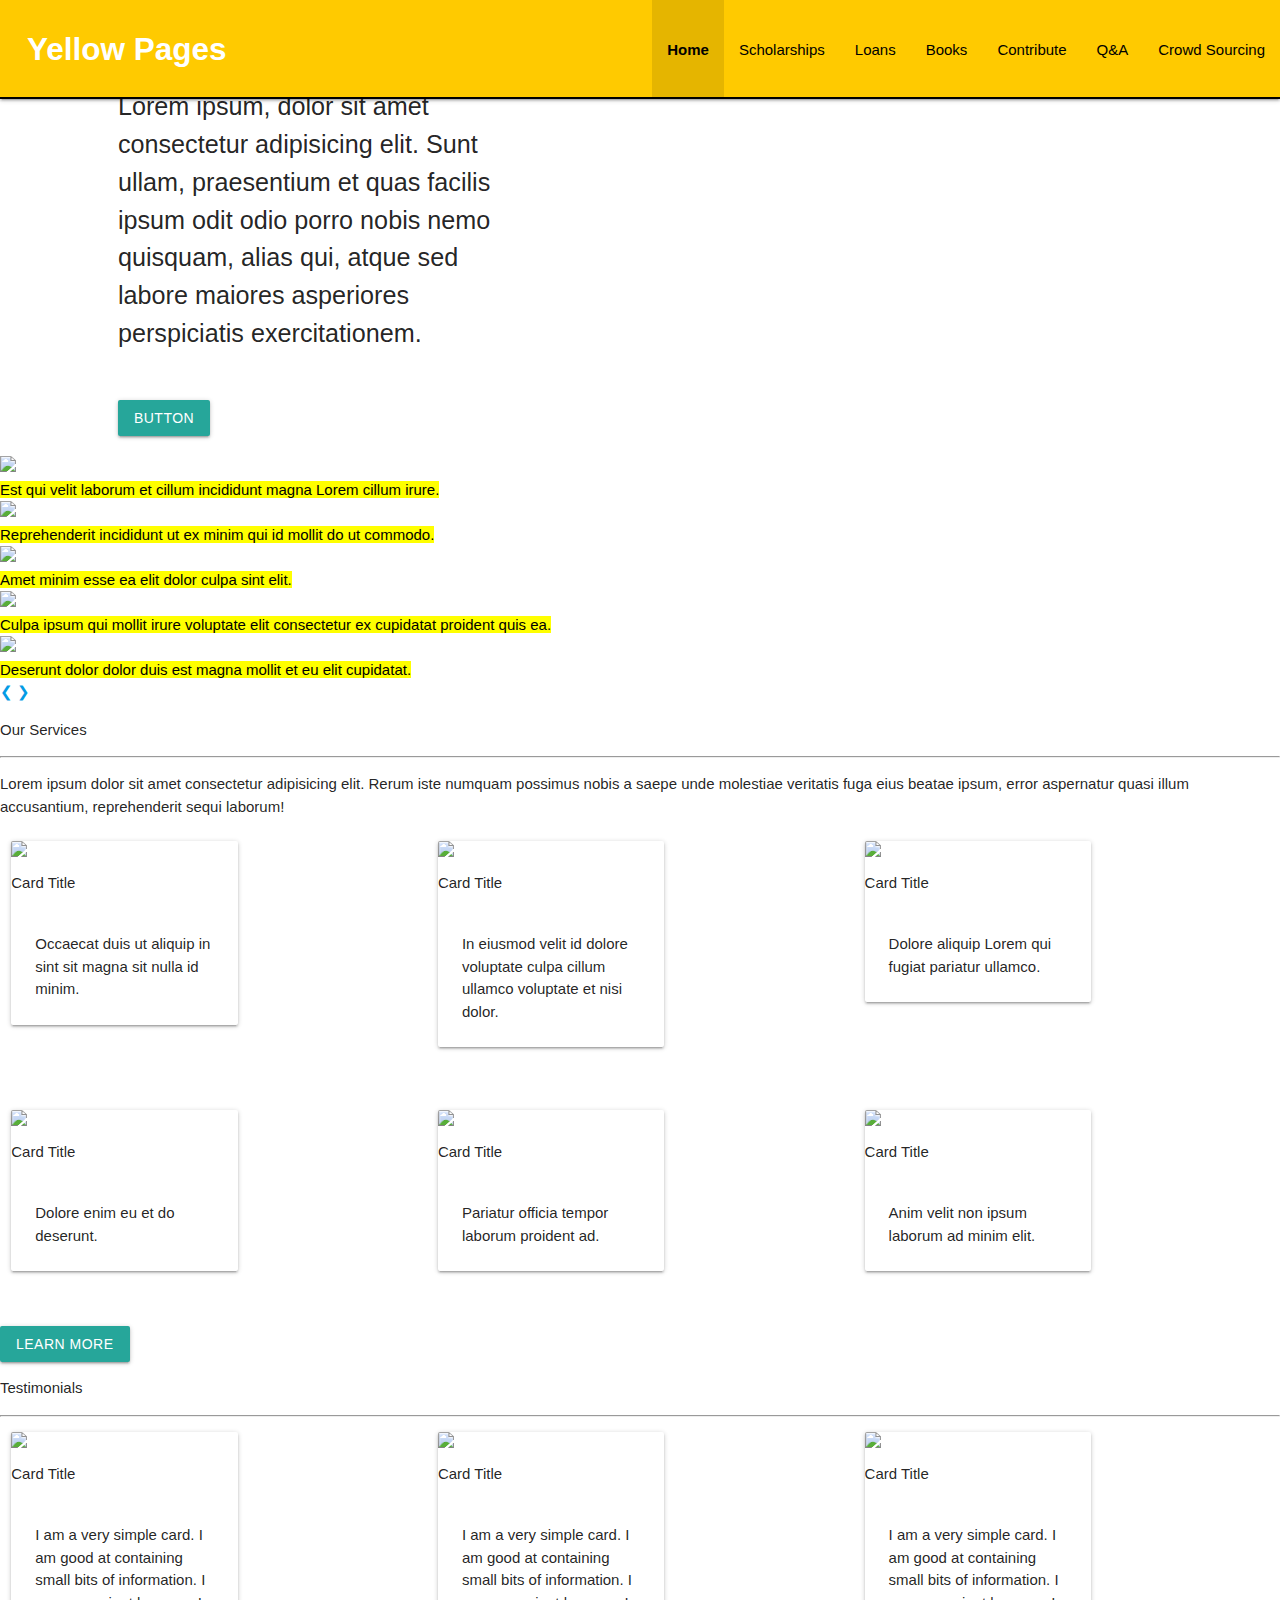
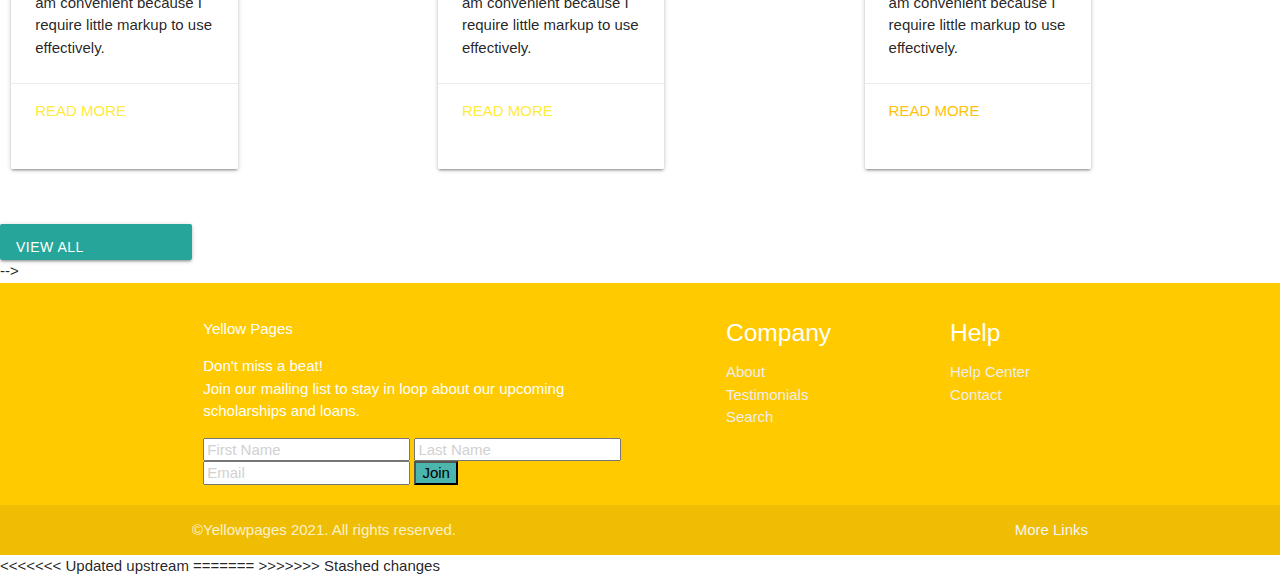
==== index.html @ 3e91dceb "add: crowd sourcing page" ====
<!DOCTYPE html>
<html lang="en">

<head>
    <meta charset="UTF-8">
    <meta http-equiv="X-UA-Compatible" content="IE=edge">
    <meta name="viewport" content="width=device-width, initial-scale=1.0">
    <!-- Compiled and minified CSS -->
    <link rel="stylesheet" href="https://cdnjs.cloudflare.com/ajax/libs/materialize/1.0.0/css/materialize.min.css">
    <!--Import Google Icon Font-->
    <link href="https://fonts.googleapis.com/icon?family=Material+Icons" rel="stylesheet">
    <!--Import materialize.css-->
    <link type="text/css" rel="stylesheet" href="css/materialize.min.css" media="screen,projection" />

    <link href="CSS/index.css" rel="stylesheet">
    <link href="CSS/navbar.css" rel="stylesheet">
    <link href="CSS/slideshow.css" rel="stylesheet">
    <link href="css/footer.css" rel="stylesheet">
    <title>Yellow Pages</title>
</head>

<body>
    <div class="navbar-container">
        <nav>
            <div class="nav-wrapper">
                <a href="#" class="brand-logo">
                    Yellow Pages
                </a>
                <a href="#" data-target="mobile-demo" class="sidenav-trigger"><i class="material-icons">menu</i></a>
                <ul id="nav-mobile" class="right hide-on-med-and-down menu-list">
                    <li class="active"><a href="index.html">Home</a></li>
                    <li><a href="Scholarships.html">Scholarships</a></li>
                    <li><a href="loans.html">Loans</a></li>
                    <li><a href="#">Books</a></li>
                    <li><a href="crowdsourcing.html">Contribute</a></li>
                    <li><a href="faq.html">Q&A</a></li>
                    <li><a href="crowdsourcing.html">Crowd Sourcing</a></li>
                </ul>
            </div>
        </nav>

        <ul class="sidenav" id="mobile-demo">
            <li class="sidenav-option" style="display: none;"><a href="index.html">Home</a></li>
            <li class="active sidenav-option"><a href="index.html">Home</a></li>
            <li class="sidenav-option"><a href="Scholarships.html">Scholarships</a></li>
            <li class="sidenav-option"><a href="loans.html">Loans</a></li>
            <li class="sidenav-option"><a href="#">Books</a></li>
            <li class="sidenav-option"><a href="crowdsourcing.html">Contribute</a></li>
            <li class="sidenav-option"><a href="faq.html">Q&A</a></li>
            <li><a href="crowdsourcing.html">Crowd Sourcing</a></li>
        </ul>
    </div>

    <div class="row intro-container">
        <div class="col l4 m6 s12 offset-l1 intro-text ">
            <p class="flow-text intro-head">Lorem, ipsum dolor sit amet</p>
            <p class="flow-text intro-para">Lorem ipsum, dolor sit amet consectetur adipisicing elit. Sunt ullam,
                praesentium et quas facilis ipsum odit odio porro nobis nemo quisquam, alias qui, atque sed labore
                maiores asperiores perspiciatis exercitationem.</p>
            <br>
            <a class="waves-effect waves-light btn intro-btn"><span>button</span></a>
        </div>
        <div class="col l6 m6 s12 offset-l1 intro-img">
            <img src="images/Screenshot__1_-removebg-preview.png" alt="placeholder">
        </div>
    </div>

    <div class="intro">
        <div class="slideshow-container">

            <div class="mySlides fade">
                <a href="#"><img src="Images/travel1.jpg" style="width:100%"></a>
                <div class="text1"><mark>Est qui velit laborum et cillum incididunt magna Lorem cillum irure.</mark>
                </div>
            </div>

            <div class="mySlides fade">
                <img src="Images/travel2.jpg" style="width:100%">
                <div class="text2"><mark>Reprehenderit incididunt ut ex minim qui id mollit do ut commodo.</mark></div>
            </div>

            <div class="mySlides fade">
                <img src="Images/travel3.jpg" style="width:100%">
                <div class="text3"><mark>Amet minim esse ea elit dolor culpa sint elit.</mark></div>
            </div>

            <div class="mySlides fade">
                <img src="Images/travel4.jpg" style="width:100%">
                <div class="text4"><mark>Culpa ipsum qui mollit irure voluptate elit consectetur ex cupidatat proident
                        quis ea.</mark></div>
            </div>

            <div class="mySlides fade">
                <img src="Images/travel5.jpg" style="width:100%">
                <div class="text5"><mark>Deserunt dolor dolor duis est magna mollit et eu elit cupidatat.</mark></div>
            </div>

            <a class="prev" onclick="plusSlides(-1)">&#10094;</a>
            <a class="next" onclick="plusSlides(1)">&#10095;</a>

        </div>


        <div style="text-align:center">
            <span class="dot" onclick="currentSlide(1)"></span>
            <span class="dot" onclick="currentSlide(2)"></span>
            <span class="dot" onclick="currentSlide(3)"></span>
            <span class="dot" onclick="currentSlide(4)"></span>
            <span class="dot" onclick="currentSlide(5)"></span>
        </div>
    </div>
    <div class="ourservices">
        <div class="section-container">
            <p class="section-head">Our Services</p>
            <hr>
            <p class="service-text">
                Lorem ipsum dolor sit amet consectetur adipisicing elit. Rerum iste numquam possimus nobis a saepe unde
                molestiae veritatis fuga eius beatae ipsum, error aspernatur quasi illum accusantium, reprehenderit
                sequi laborum!
            </p>
        </div>


        <div class="row card-container">

            <div class="col s4">
                <!-- Promo Content 1 goes here -->
                <div class="row">
                    <div class="col s12 m7">
                        <div class="card service-card">
                            <div class="card-image">
                                <img src="images/service1.png">
                            </div>
                            <p class="card-head">Card Title</p>
                            <div class="card-content service-card-content">
                                <p>Occaecat duis ut aliquip in sint sit magna sit nulla id minim.</p>
                            </div>
                        </div>
                    </div>
                </div>
            </div>
            <div class="col s4">
                <!-- Promo Content 2 goes here -->
                <div class="row">
                    <div class="col s12 m7">
                        <div class="card service-card">
                            <div class="card-image">
                                <img src="images/service2.png">
                            </div>
                            <p class="card-head">Card Title</p>
                            <div class="card-content service-card-content">
                                <p>In eiusmod velit id dolore voluptate culpa cillum ullamco voluptate et nisi dolor.
                                </p>
                            </div>
                        </div>
                    </div>
                </div>
            </div>
            <div class="col s4">
                <!-- Promo Content 3 goes here -->
                <div class="row">
                    <div class="col s12 m7">
                        <div class="card service-card">
                            <div class="card-image">
                                <img src="images/service3.png">
                            </div>
                            <p class="card-head">Card Title</p>
                            <div class="card-content service-card-content">
                                <p>Dolore aliquip Lorem qui fugiat pariatur ullamco.</p>
                            </div>
                        </div>
                    </div>
                </div>
            </div>

        </div>
        <div class="row card-container">

            <div class="col s4">
                <!-- Promo Content 1 goes here -->
                <div class="row">
                    <div class="col s12 m7">
                        <div class="card service-card">
                            <div class="card-image">
                                <img src="images/service4.png">
                            </div>
                            <p class="card-head">Card Title</p>
                            <div class="card-content service-card-content">
                                <p>Dolore enim eu et do deserunt.</p>
                            </div>
                        </div>
                    </div>
                </div>
            </div>
            <div class="col s4">
                <!-- Promo Content 2 goes here -->
                <div class="row">
                    <div class="col s12 m7">
                        <div class="card service-card">
                            <div class="card-image">
                                <img src="images/service5.png">
                            </div>
                            <p class="card-head">Card Title</p>
                            <div class="card-content service-card-content">
                                <p>Pariatur officia tempor laborum proident ad.</p>
                            </div>
                        </div>
                    </div>
                </div>
            </div>
            <div class="col s4">
                <!-- Promo Content 3 goes here -->
                <div class="row">
                    <div class="col s12 m7">
                        <div class="card service-card">
                            <div class="card-image">
                                <img src="images/service6.png">
                            </div>
                            <p class="card-head">Card Title</p>
                            <div class="card-content service-card-content">
                                <p>Anim velit non ipsum laborum ad minim elit.</p>
                            </div>
                        </div>
                    </div>
                </div>
            </div>

        </div>

        <a class="waves-effect waves-light btn service-btn">Learn More</a>
    </div>

    <div class="testimonials">
        <div class="section-container">
            <p class="section-head test-head">Testimonials</p>
            <hr class="test-line">
        </div>

        <div class="row test-card-container">

            <div class="col s4">
                <div class="row">
                    <div class="col s12 m7">
                        <div class="card test-card">
                            <div class="card-image test-card-img">
                                <img src="images/person.png">
                            </div>
                            <p class="card-head">Card Title</p>
                            <div class="card-content truncate-overflow">
                                <p>I am a very simple card. I am good at containing small bits of information. I am
                                    convenient because I require little markup to use effectively.</p>
                            </div>
                            <div class="card-action">
                                <a href="#" class="yellow-text accent-3">Read More &nbsp;<i
                                        class="material-icons">east</i></a>
                            </div>
                        </div>
                    </div>
                </div>
            </div>
            <div class="col s4">
                <div class="row">
                    <div class="col s12 m7">
                        <div class="card test-card">
                            <div class="card-image test-card-img">
                                <img src="images/person.png">
                            </div>
                            <p class="card-head">Card Title</p>
                            <div class="card-content truncate-overflow">
                                <p>I am a very simple card. I am good at containing small bits of information. I am
                                    convenient because I require little markup to use effectively.</p>
                            </div>
                            <div class="card-action">
                                <a href="#" class="yellow-text accent-3">Read More &nbsp;<i
                                        class="material-icons">east</i></a>
                            </div>
                        </div>
                    </div>
                </div>
            </div>
            <div class="col s4">
                <div class="row">
                    <div class="col s12 m7">
                        <div class="card test-card">
                            <div class="card-image test-card-img">
                                <img src="images/person.png">
                            </div>
                            <p class="card-head">Card Title</p>
                            <div class="card-content truncate-overflow">
                                <p>I am a very simple card. I am good at containing small bits of information. I am
                                    convenient because I require little markup to use effectively.</p>
                            </div>
                            <div class="card-action">
                                <a href="#" class="#ffc400 amber-text accent-3">Read More &nbsp;<i
                                        class="material-icons">east</i></a>
                            </div>
                        </div>
                    </div>
                </div>
            </div>

        </div>

        <a class="waves-effect waves-light btn test-btn">View All &nbsp; <i class="material-icons">east</i></a>

    </div>-->

    <footer class="page-footer" style="background-color: #ffca00;">
        <div class="container">
            <div class="row">
                <div class="col l6 s12">
                    <p class="white-text foot-head">Yellow Pages</p>
                    <p class="foot-text">
                        <span>Don't miss a beat!</span>
                        <br> Join our mailing list to stay in loop about our upcoming scholarships and loans.
                    </p>
                    <form action="#">
                        <input type="textbox" placeholder="First Name" class="foot-form">
                        <input type="textbox" placeholder="Last Name" class="foot-form">
                        <input type="textbox" placeholder="Email" class="foot-form">
                        <input type="submit" value="Join" class="foot-form-submit teal lighten-2">
                    </form>

                </div>
                <div class="col l2 offset-l1 s6 foot-link">
                    <h5 class="white-text">Company</h5>
                    <ul>
                        <li><a class="grey-text text-lighten-3" href="#!">About</a></li>
                        <li><a class="grey-text text-lighten-3" href="#!">Testimonials</a></li>
                        <li><a class="grey-text text-lighten-3" href="#!">Search</a></li>
                    </ul>
                </div>
                <div class="col l2 offset-l1 s6 foot-link">
                    <h5 class="white-text">Help</h5>
                    <ul>
                        <li><a class="grey-text text-lighten-3" href="#!">Help Center</a></li>
                        <li><a class="grey-text text-lighten-3" href="#!">Contact</a></li>
                    </ul>
                </div>
            </div>
        </div>
        <div class="footer-copyright">
            <div class="container">
                ©Yellowpages 2021. All rights reserved.
                <a class="grey-text text-lighten-4 right" href="#!">More Links</a>
            </div>
        </div>
    </footer>

    <!-- Compiled and minified JavaScript -->
    <script src="https://cdnjs.cloudflare.com/ajax/libs/materialize/1.0.0/js/materialize.min.js"></script>
    <script src="js/navbar.js"></script>
    <script src="js/slideshow.js"></script>

</body>

<<<<<<< Updated upstream
</html>
=======
</html>
<!-- <li class="active"><a href="index.html">Home</a></li>
<li><a class="dropdown-trigger" href="#!" data-target="dropdown1">Scholarships<i
            class="material-icons right">arrow_drop_down</i></a></li>
<li><a href="#">Loans</a></li>
<li><a href="#">Books</a></li>
<li><a href="#">Guidance</a></li>
<li><a href="faq.html">Q&A</a></li> -->
>>>>>>> Stashed changes
---- CSS/navbar.css ----
.brand-logo {
    margin-left: 3vmin;
    font-weight: bold;
}

nav {
    height: 11vmin;
    line-height: 11vmin;
    width: 100%;
    position: fixed;
    top: 0;
    z-index: 100;
}

.nav-wrapper {
    background-color: #ffca00;
    border-bottom: 0.3vmin solid black;
}

.menu-list li a {
    color: rgb(0, 0, 0);
}

.active{
    font-weight: bold;
}

@media only screen and (max-width: 414px) {
    .brand-logo {
        font-size: 10vmin;
    }
}
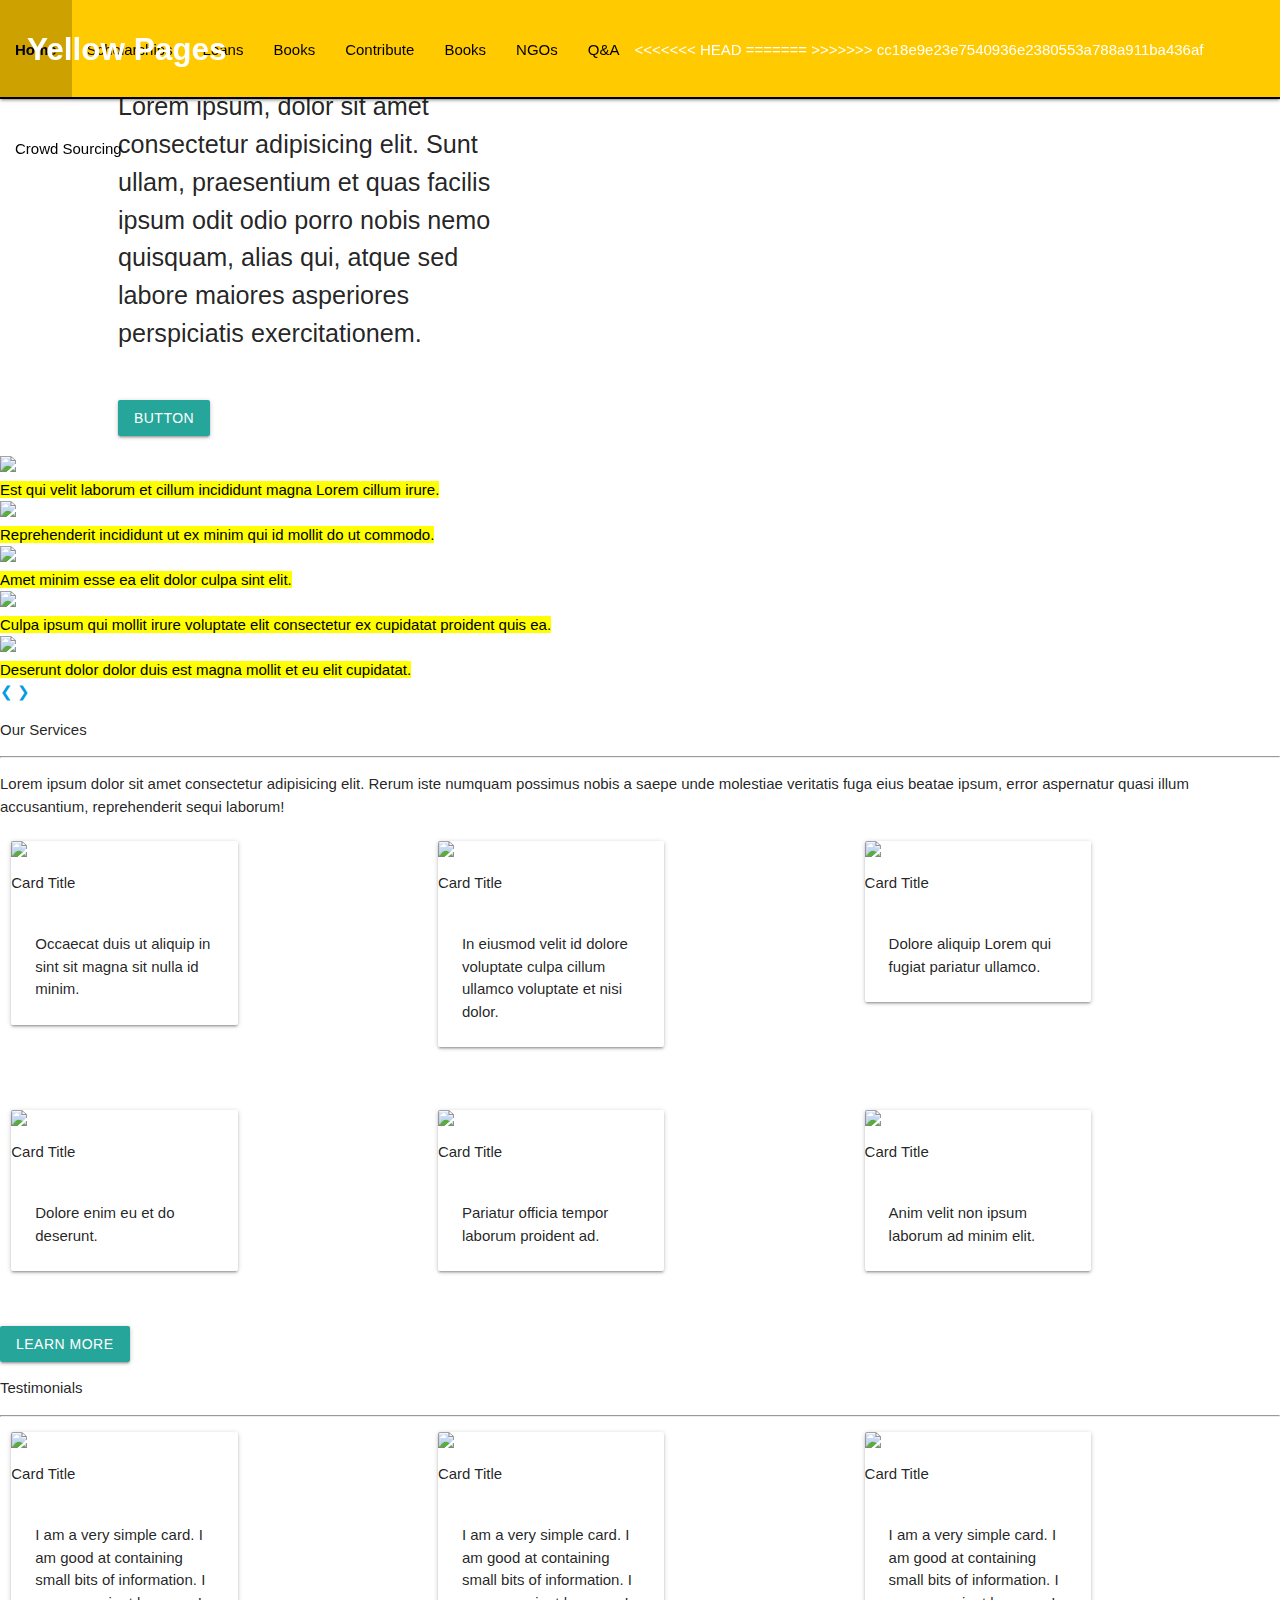
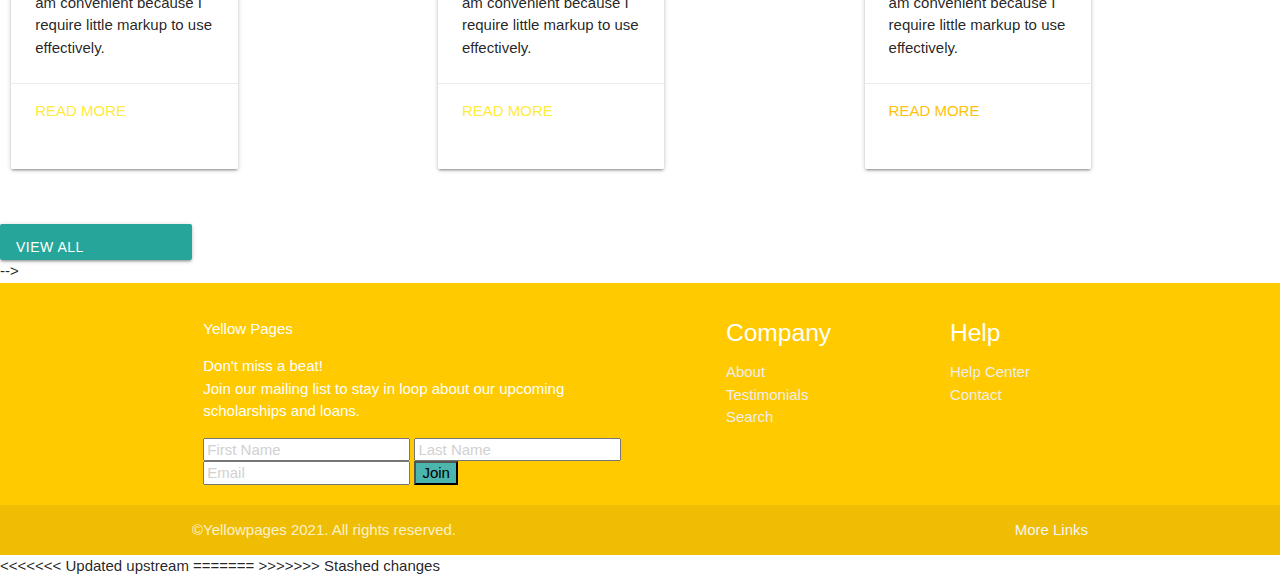
==== commit f0f5d69c: "adding ngo page" ====
--- a/index.html
+++ b/index.html
@@ -31,8 +31,13 @@
                     <li class="active"><a href="index.html">Home</a></li>
                     <li><a href="Scholarships.html">Scholarships</a></li>
                     <li><a href="loans.html">Loans</a></li>
+<<<<<<< HEAD
                     <li><a href="#">Books</a></li>
                     <li><a href="crowdsourcing.html">Contribute</a></li>
+=======
+                    <li><a href="Books.html">Books</a></li>
+                    <li><a href="NGOs.html">NGOs</a></li>
+>>>>>>> cc18e9e23e7540936e2380553a788a911ba436af
                     <li><a href="faq.html">Q&A</a></li>
                     <li><a href="crowdsourcing.html">Crowd Sourcing</a></li>
                 </ul>
@@ -44,8 +49,13 @@
             <li class="active sidenav-option"><a href="index.html">Home</a></li>
             <li class="sidenav-option"><a href="Scholarships.html">Scholarships</a></li>
             <li class="sidenav-option"><a href="loans.html">Loans</a></li>
+<<<<<<< HEAD
             <li class="sidenav-option"><a href="#">Books</a></li>
             <li class="sidenav-option"><a href="crowdsourcing.html">Contribute</a></li>
+=======
+            <li class="sidenav-option"><a href="Books.html">Books</a></li>
+            <li class="sidenav-option"><a href="NGOs.html">NGOs</a></li>
+>>>>>>> cc18e9e23e7540936e2380553a788a911ba436af
             <li class="sidenav-option"><a href="faq.html">Q&A</a></li>
             <li><a href="crowdsourcing.html">Crowd Sourcing</a></li>
         </ul>
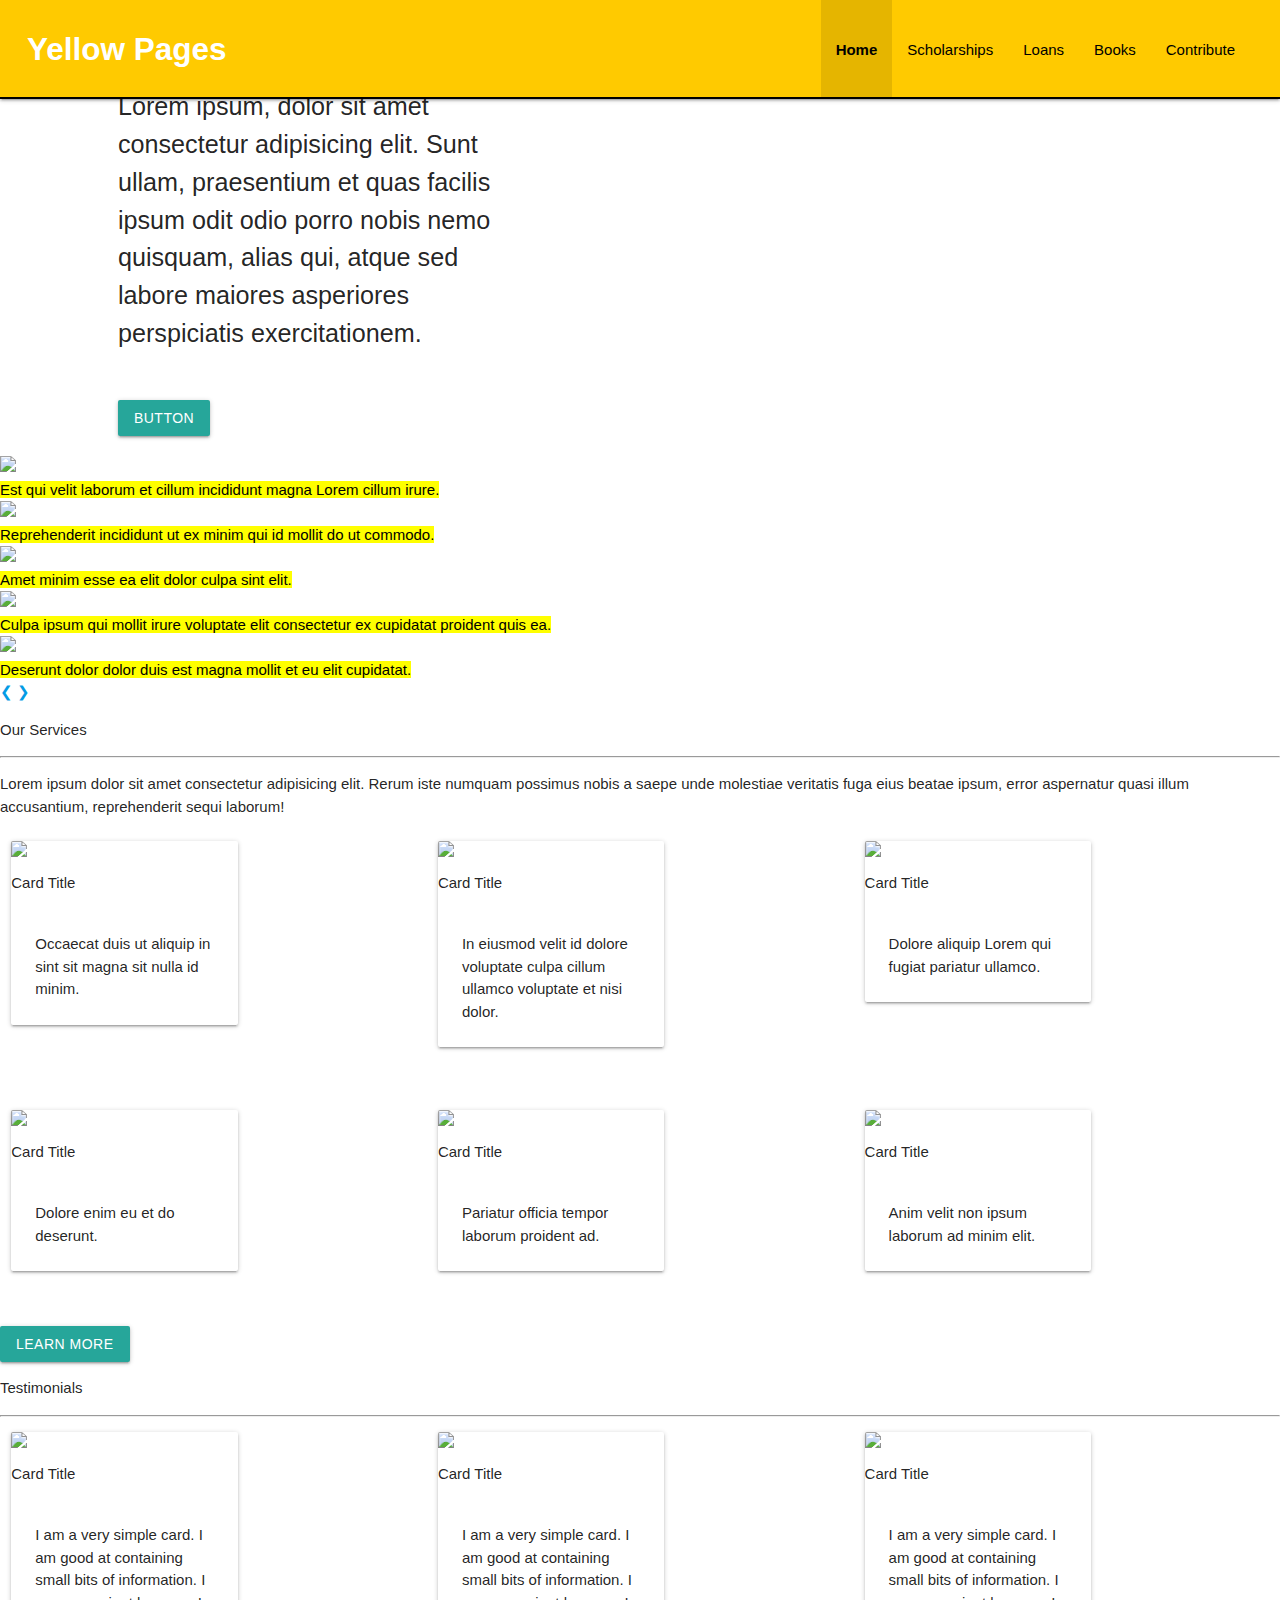
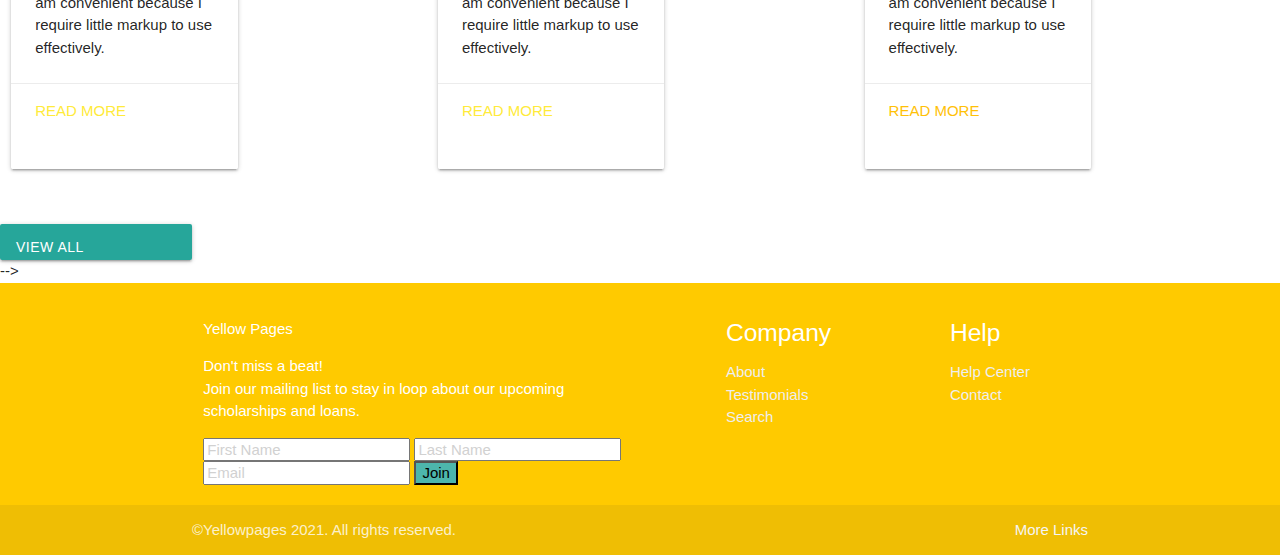
==== commit cdc485fa: "adding crowdsourcing page" ====
--- a/index.html
+++ b/index.html
@@ -1,23 +1,25 @@
 <!DOCTYPE html>
 <html lang="en">
 
-<head>
-    <meta charset="UTF-8">
-    <meta http-equiv="X-UA-Compatible" content="IE=edge">
-    <meta name="viewport" content="width=device-width, initial-scale=1.0">
-    <!-- Compiled and minified CSS -->
-    <link rel="stylesheet" href="https://cdnjs.cloudflare.com/ajax/libs/materialize/1.0.0/css/materialize.min.css">
-    <!--Import Google Icon Font-->
-    <link href="https://fonts.googleapis.com/icon?family=Material+Icons" rel="stylesheet">
-    <!--Import materialize.css-->
-    <link type="text/css" rel="stylesheet" href="css/materialize.min.css" media="screen,projection" />
-
-    <link href="CSS/index.css" rel="stylesheet">
-    <link href="CSS/navbar.css" rel="stylesheet">
-    <link href="CSS/slideshow.css" rel="stylesheet">
-    <link href="css/footer.css" rel="stylesheet">
-    <title>Yellow Pages</title>
-</head>
+
+    <head>
+        <meta charset="UTF-8">
+        <meta http-equiv="X-UA-Compatible" content="IE=edge">
+        <meta name="viewport" content="width=device-width, initial-scale=1.0">
+        <!-- Compiled and minified CSS -->
+        <link rel="stylesheet" href="https://cdnjs.cloudflare.com/ajax/libs/materialize/1.0.0/css/materialize.min.css">
+        <!--Import Google Icon Font-->
+        <link href="https://fonts.googleapis.com/icon?family=Material+Icons" rel="stylesheet">
+        <!--Import materialize.css-->
+        <link type="text/css" rel="stylesheet" href="css/materialize.min.css" media="screen,projection" />
+    
+        <link href="CSS/index.css" rel="stylesheet">
+        <link href="CSS/navbar.css" rel="stylesheet">
+        <link href="CSS/slideshow.css" rel="stylesheet">
+        <link href="css/footer.css" rel="stylesheet">
+       
+        <title>Yellow Pages</title>
+    </head>
 
 <body>
     <div class="navbar-container">
@@ -31,15 +33,10 @@
                     <li class="active"><a href="index.html">Home</a></li>
                     <li><a href="Scholarships.html">Scholarships</a></li>
                     <li><a href="loans.html">Loans</a></li>
-<<<<<<< HEAD
                     <li><a href="#">Books</a></li>
                     <li><a href="crowdsourcing.html">Contribute</a></li>
-=======
-                    <li><a href="Books.html">Books</a></li>
-                    <li><a href="NGOs.html">NGOs</a></li>
->>>>>>> cc18e9e23e7540936e2380553a788a911ba436af
-                    <li><a href="faq.html">Q&A</a></li>
-                    <li><a href="crowdsourcing.html">Crowd Sourcing</a></li>
+                    <li><a href="faq.html"></a></li>
+                    
                 </ul>
             </div>
         </nav>
@@ -49,15 +46,10 @@
             <li class="active sidenav-option"><a href="index.html">Home</a></li>
             <li class="sidenav-option"><a href="Scholarships.html">Scholarships</a></li>
             <li class="sidenav-option"><a href="loans.html">Loans</a></li>
-<<<<<<< HEAD
             <li class="sidenav-option"><a href="#">Books</a></li>
             <li class="sidenav-option"><a href="crowdsourcing.html">Contribute</a></li>
-=======
-            <li class="sidenav-option"><a href="Books.html">Books</a></li>
-            <li class="sidenav-option"><a href="NGOs.html">NGOs</a></li>
->>>>>>> cc18e9e23e7540936e2380553a788a911ba436af
             <li class="sidenav-option"><a href="faq.html">Q&A</a></li>
-            <li><a href="crowdsourcing.html">Crowd Sourcing</a></li>
+            
         </ul>
     </div>
 
@@ -364,15 +356,4 @@
 
 </body>
 
-<<<<<<< Updated upstream
 </html>
-=======
-</html>
-<!-- <li class="active"><a href="index.html">Home</a></li>
-<li><a class="dropdown-trigger" href="#!" data-target="dropdown1">Scholarships<i
-            class="material-icons right">arrow_drop_down</i></a></li>
-<li><a href="#">Loans</a></li>
-<li><a href="#">Books</a></li>
-<li><a href="#">Guidance</a></li>
-<li><a href="faq.html">Q&A</a></li> -->
->>>>>>> Stashed changes
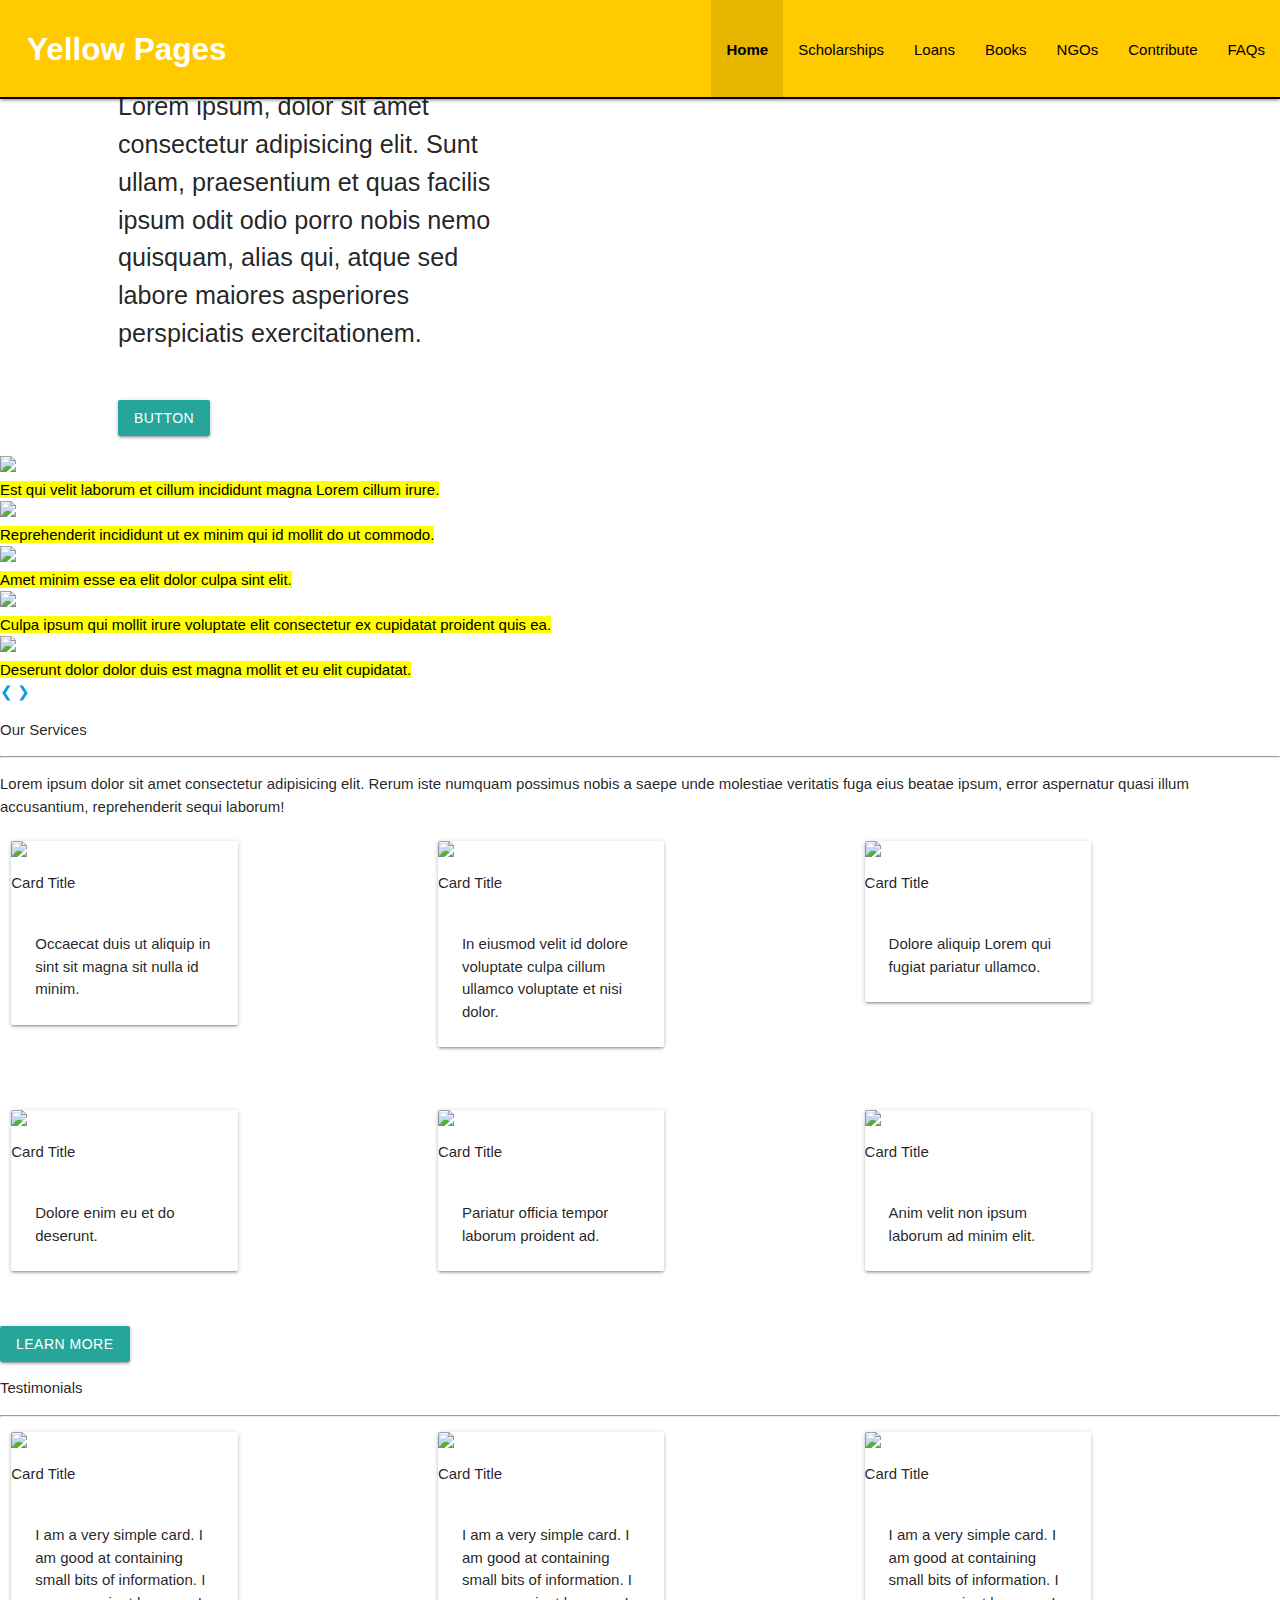
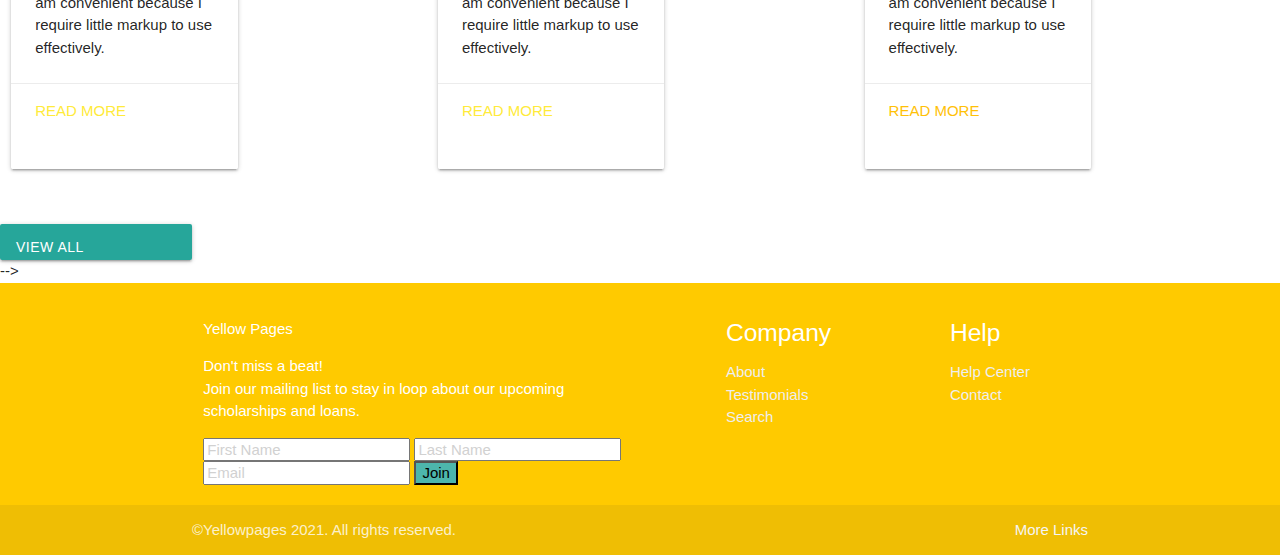
==== commit 1803ae78: "added modals and crowdsourcing" ====
--- a/index.html
+++ b/index.html
@@ -2,24 +2,24 @@
 <html lang="en">
 
 
-    <head>
-        <meta charset="UTF-8">
-        <meta http-equiv="X-UA-Compatible" content="IE=edge">
-        <meta name="viewport" content="width=device-width, initial-scale=1.0">
-        <!-- Compiled and minified CSS -->
-        <link rel="stylesheet" href="https://cdnjs.cloudflare.com/ajax/libs/materialize/1.0.0/css/materialize.min.css">
-        <!--Import Google Icon Font-->
-        <link href="https://fonts.googleapis.com/icon?family=Material+Icons" rel="stylesheet">
-        <!--Import materialize.css-->
-        <link type="text/css" rel="stylesheet" href="css/materialize.min.css" media="screen,projection" />
-    
-        <link href="CSS/index.css" rel="stylesheet">
-        <link href="CSS/navbar.css" rel="stylesheet">
-        <link href="CSS/slideshow.css" rel="stylesheet">
-        <link href="css/footer.css" rel="stylesheet">
-       
-        <title>Yellow Pages</title>
-    </head>
+<head>
+    <meta charset="UTF-8">
+    <meta http-equiv="X-UA-Compatible" content="IE=edge">
+    <meta name="viewport" content="width=device-width, initial-scale=1.0">
+    <!-- Compiled and minified CSS -->
+    <link rel="stylesheet" href="https://cdnjs.cloudflare.com/ajax/libs/materialize/1.0.0/css/materialize.min.css">
+    <!--Import Google Icon Font-->
+    <link href="https://fonts.googleapis.com/icon?family=Material+Icons" rel="stylesheet">
+    <!--Import materialize.css-->
+    <link type="text/css" rel="stylesheet" href="css/materialize.min.css" media="screen,projection" />
+
+    <link href="CSS/index.css" rel="stylesheet">
+    <link href="CSS/navbar.css" rel="stylesheet">
+    <link href="CSS/slideshow.css" rel="stylesheet">
+    <link href="css/footer.css" rel="stylesheet">
+
+    <title>Yellow Pages</title>
+</head>
 
 <body>
     <div class="navbar-container">
@@ -33,10 +33,11 @@
                     <li class="active"><a href="index.html">Home</a></li>
                     <li><a href="Scholarships.html">Scholarships</a></li>
                     <li><a href="loans.html">Loans</a></li>
-                    <li><a href="#">Books</a></li>
+                    <li><a href="Books.html">Books</a></li>
+                    <li><a href="NGOs.html">NGOs</a></li>
                     <li><a href="crowdsourcing.html">Contribute</a></li>
-                    <li><a href="faq.html"></a></li>
-                    
+                    <li><a href="faq.html">FAQs</a></li>
+
                 </ul>
             </div>
         </nav>
@@ -46,10 +47,11 @@
             <li class="active sidenav-option"><a href="index.html">Home</a></li>
             <li class="sidenav-option"><a href="Scholarships.html">Scholarships</a></li>
             <li class="sidenav-option"><a href="loans.html">Loans</a></li>
-            <li class="sidenav-option"><a href="#">Books</a></li>
+            <li class="sidenav-option"><a href="Books.html">Books</a></li>
+            <li class="sidenav-option"><a href="NGOs.html">NGOs</a></li>
             <li class="sidenav-option"><a href="crowdsourcing.html">Contribute</a></li>
-            <li class="sidenav-option"><a href="faq.html">Q&A</a></li>
-            
+            <li class="sidenav-option"><a href="faq.html">FAQs</a></li>
+
         </ul>
     </div>
 
@@ -356,4 +358,4 @@
 
 </body>
 
-</html>
+</html>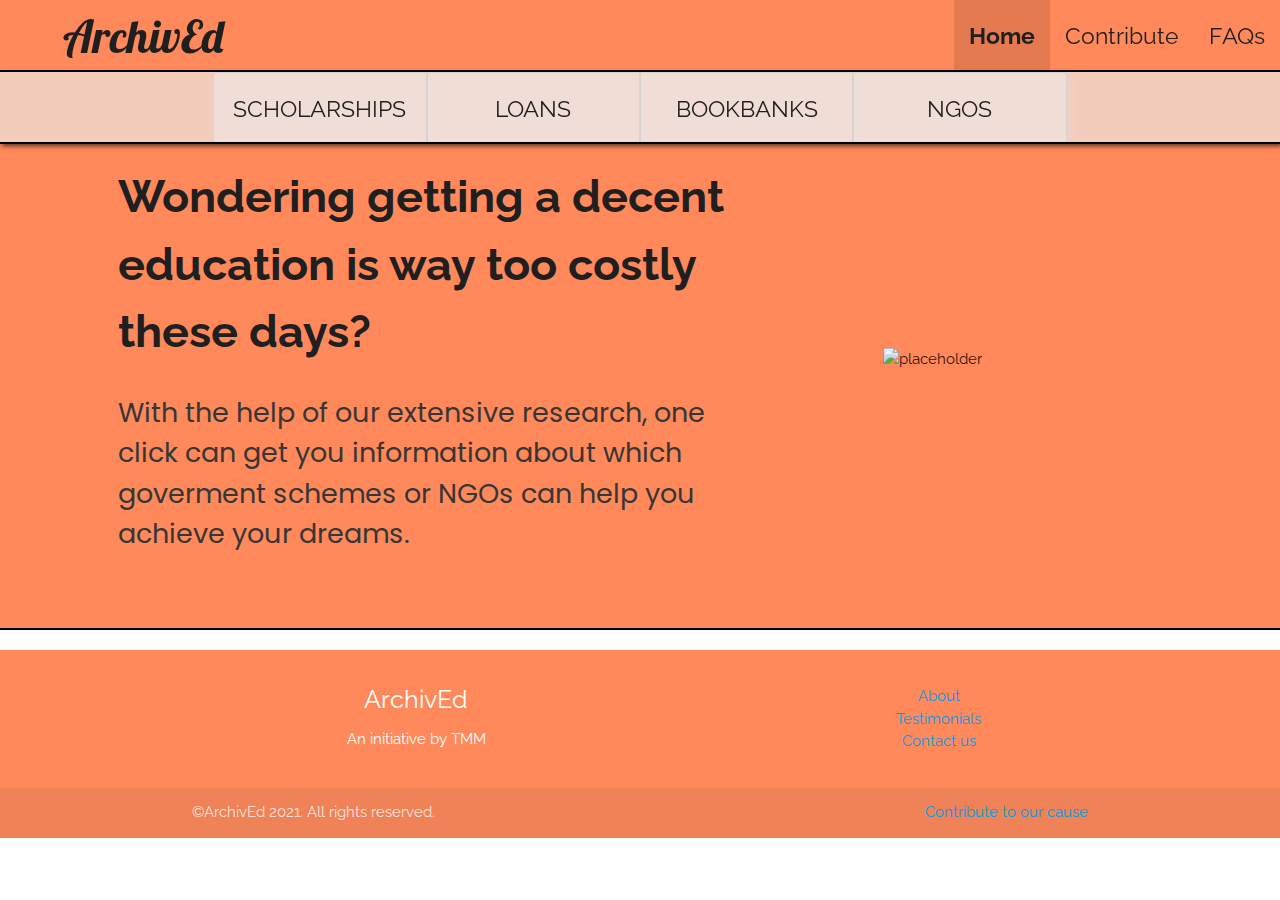
==== commit 535853dd: "changed navbar, footer and theme" ====
--- a/index.html
+++ b/index.html
@@ -10,65 +10,57 @@
     <link rel="stylesheet" href="https://cdnjs.cloudflare.com/ajax/libs/materialize/1.0.0/css/materialize.min.css">
     <!--Import Google Icon Font-->
     <link href="https://fonts.googleapis.com/icon?family=Material+Icons" rel="stylesheet">
-    <!--Import materialize.css-->
-    <link type="text/css" rel="stylesheet" href="css/materialize.min.css" media="screen,projection" />
+
+    <link href='https://fonts.googleapis.com/css?family=Lobster' rel='stylesheet'>
+    <link href='https://fonts.googleapis.com/css?family=Raleway' rel='stylesheet'>
+    <link href='https://fonts.googleapis.com/css?family=Poppins' rel='stylesheet'>
 
     <link href="CSS/index.css" rel="stylesheet">
     <link href="CSS/navbar.css" rel="stylesheet">
     <link href="CSS/slideshow.css" rel="stylesheet">
     <link href="css/footer.css" rel="stylesheet">
 
-    <title>Yellow Pages</title>
+    <title>ArchivEd</title>
 </head>
 
 <body>
     <div class="navbar-container">
         <nav>
             <div class="nav-wrapper">
-                <a href="#" class="brand-logo">
-                    Yellow Pages
+                <a href="#" class="left brand-logo">
+                    ArchivEd
                 </a>
-                <a href="#" data-target="mobile-demo" class="sidenav-trigger"><i class="material-icons">menu</i></a>
-                <ul id="nav-mobile" class="right hide-on-med-and-down menu-list">
+                <ul id="nav-mobile" class="right menu-list">
                     <li class="active"><a href="index.html">Home</a></li>
-                    <li><a href="Scholarships.html">Scholarships</a></li>
-                    <li><a href="loans.html">Loans</a></li>
-                    <li><a href="Books.html">Books</a></li>
-                    <li><a href="NGOs.html">NGOs</a></li>
                     <li><a href="crowdsourcing.html">Contribute</a></li>
                     <li><a href="faq.html">FAQs</a></li>
-
                 </ul>
             </div>
+            <div class="nav-content">
+                <ul class="tabs row">
+                    <li class="tab col l2 s0"></li>
+                    <li class="tab col l2 s3"><a href="Scholarships.html">Scholarships</a></li>
+                    <li class="tab col l2 s3"><a href="loans.html">Loans</a></li>
+                    <li class="tab col l2 s3"><a href="Books.html">Bookbanks</a></li>
+                    <li class="tab col l2 s3"><a href="NGOs.html">NGOs</a></li>
+                    <li class="tab col l2 s0"></li>
+                </ul>
+            </div>
         </nav>
-
-        <ul class="sidenav" id="mobile-demo">
-            <li class="sidenav-option" style="display: none;"><a href="index.html">Home</a></li>
-            <li class="active sidenav-option"><a href="index.html">Home</a></li>
-            <li class="sidenav-option"><a href="Scholarships.html">Scholarships</a></li>
-            <li class="sidenav-option"><a href="loans.html">Loans</a></li>
-            <li class="sidenav-option"><a href="Books.html">Books</a></li>
-            <li class="sidenav-option"><a href="NGOs.html">NGOs</a></li>
-            <li class="sidenav-option"><a href="crowdsourcing.html">Contribute</a></li>
-            <li class="sidenav-option"><a href="faq.html">FAQs</a></li>
-
-        </ul>
     </div>
 
     <div class="row intro-container">
-        <div class="col l4 m6 s12 offset-l1 intro-text ">
-            <p class="flow-text intro-head">Lorem, ipsum dolor sit amet</p>
-            <p class="flow-text intro-para">Lorem ipsum, dolor sit amet consectetur adipisicing elit. Sunt ullam,
-                praesentium et quas facilis ipsum odit odio porro nobis nemo quisquam, alias qui, atque sed labore
-                maiores asperiores perspiciatis exercitationem.</p>
-            <br>
-            <a class="waves-effect waves-light btn intro-btn"><span>button</span></a>
-        </div>
-        <div class="col l6 m6 s12 offset-l1 intro-img">
-            <img src="images/Screenshot__1_-removebg-preview.png" alt="placeholder">
-        </div>
-    </div>
-
+        <div class="col l6 m6 s12 offset-l1 intro-text ">
+            <p class="flow-text intro-head">Wondering getting a decent education is way too costly these days?</p>
+            <p class="flow-text intro-para">With the help of our extensive research, one click can get you
+                information about which goverment schemes or NGOs can help you achieve your dreams.</p>
+        </div>
+        <div class="col l4 m6 s12 offset-l1 intro-img">
+            <img src="images/Screenshot__1_-removebg-preview.png" alt="placeholder" class="center-align">
+        </div>
+    </div>
+
+<!--
     <div class="intro">
         <div class="slideshow-container">
 
@@ -113,6 +105,7 @@
             <span class="dot" onclick="currentSlide(5)"></span>
         </div>
     </div>
+
     <div class="ourservices">
         <div class="section-container">
             <p class="section-head">Our Services</p>
@@ -128,7 +121,6 @@
         <div class="row card-container">
 
             <div class="col s4">
-                <!-- Promo Content 1 goes here -->
                 <div class="row">
                     <div class="col s12 m7">
                         <div class="card service-card">
@@ -144,7 +136,6 @@
                 </div>
             </div>
             <div class="col s4">
-                <!-- Promo Content 2 goes here -->
                 <div class="row">
                     <div class="col s12 m7">
                         <div class="card service-card">
@@ -161,7 +152,6 @@
                 </div>
             </div>
             <div class="col s4">
-                <!-- Promo Content 3 goes here -->
                 <div class="row">
                     <div class="col s12 m7">
                         <div class="card service-card">
@@ -181,7 +171,6 @@
         <div class="row card-container">
 
             <div class="col s4">
-                <!-- Promo Content 1 goes here -->
                 <div class="row">
                     <div class="col s12 m7">
                         <div class="card service-card">
@@ -197,7 +186,6 @@
                 </div>
             </div>
             <div class="col s4">
-                <!-- Promo Content 2 goes here -->
                 <div class="row">
                     <div class="col s12 m7">
                         <div class="card service-card">
@@ -213,7 +201,6 @@
                 </div>
             </div>
             <div class="col s4">
-                <!-- Promo Content 3 goes here -->
                 <div class="row">
                     <div class="col s12 m7">
                         <div class="card service-card">
@@ -307,46 +294,31 @@
 
         <a class="waves-effect waves-light btn test-btn">View All &nbsp; <i class="material-icons">east</i></a>
 
-    </div>-->
-
-    <footer class="page-footer" style="background-color: #ffca00;">
+    </div>
+-->
+
+    <footer class="page-footer" style="background-color: #ff895b;">
         <div class="container">
             <div class="row">
-                <div class="col l6 s12">
-                    <p class="white-text foot-head">Yellow Pages</p>
+                <div class="col l6 s12 leftcontent center">
+                    <h5 class="foot-head">ArchivEd</h5>
                     <p class="foot-text">
-                        <span>Don't miss a beat!</span>
-                        <br> Join our mailing list to stay in loop about our upcoming scholarships and loans.
+                        An initiative by TMM
                     </p>
-                    <form action="#">
-                        <input type="textbox" placeholder="First Name" class="foot-form">
-                        <input type="textbox" placeholder="Last Name" class="foot-form">
-                        <input type="textbox" placeholder="Email" class="foot-form">
-                        <input type="submit" value="Join" class="foot-form-submit teal lighten-2">
-                    </form>
-
-                </div>
-                <div class="col l2 offset-l1 s6 foot-link">
-                    <h5 class="white-text">Company</h5>
+                </div>
+                <div class="col l4 offset-l2 s12 foot-link center">
                     <ul>
-                        <li><a class="grey-text text-lighten-3" href="#!">About</a></li>
-                        <li><a class="grey-text text-lighten-3" href="#!">Testimonials</a></li>
-                        <li><a class="grey-text text-lighten-3" href="#!">Search</a></li>
-                    </ul>
-                </div>
-                <div class="col l2 offset-l1 s6 foot-link">
-                    <h5 class="white-text">Help</h5>
-                    <ul>
-                        <li><a class="grey-text text-lighten-3" href="#!">Help Center</a></li>
-                        <li><a class="grey-text text-lighten-3" href="#!">Contact</a></li>
+                        <li><a href="#!">About</a></li>
+                        <li><a href="#!">Testimonials</a></li>
+                        <li><a href="#!">Contact us</a></li>
                     </ul>
                 </div>
             </div>
         </div>
         <div class="footer-copyright">
             <div class="container">
-                ©Yellowpages 2021. All rights reserved.
-                <a class="grey-text text-lighten-4 right" href="#!">More Links</a>
+                ©ArchivEd 2021. All rights reserved.
+                <a class="right" href="crowdsourcing.html">Contribute to our cause</a>
             </div>
         </div>
     </footer>
--- a/CSS/index.css
+++ b/CSS/index.css
@@ -0,0 +1,229 @@
+.intro-container {
+    height: 70vh;
+    width: 100%;
+    background-color: #ff895b;
+    border-bottom: 0.3vmin solid black;
+}
+
+.intro-text,
+.intro-img {
+    margin-top: 5vmin;
+    position: relative;
+    top: 50%;
+    transform: translate(0, -50%);
+}
+
+.intro-img img {
+    width: 100%;
+    padding: 2vmin !important;
+    height: auto;
+}
+
+.intro-head {
+    font-size: 5vmin;
+    font-weight: bold;
+    color: #1f1f1f ;
+}
+
+.intro-para {
+    font-size: 3vmin;
+    color: #363636;
+    position: relative;
+    bottom: 2vmin;
+    font-family: Poppins;
+}
+
+.intro-btn {
+    width: 25vmin;
+    height: 7vmin;
+    line-height: 7vmin;
+    background-color: white;
+    color: black;
+    font-weight: bold;
+    border-bottom-left-radius: 20vmin;
+    border-top-left-radius: 20vmin;
+    border-bottom-right-radius: 20vmin;
+    border-top-right-radius: 20vmin;
+    position: relative;
+    bottom: 3vmin;
+}
+
+.section-head {
+    text-align: center;
+    position: relative;
+    top: 10vmin;
+    font-size: 5vmin;
+    font-weight: bold;
+}
+
+hr {
+    position: relative;
+    top: 8vmin;
+    height: 0.3vmin;
+    width: 5%;
+    border-width: 0;
+    color: black;
+    background-color: black
+}
+
+.service-text {
+    text-align: center;
+    width: 70%;
+    position: relative;
+    top: 11vmin;
+    left: 50%;
+    transform: translate(-50%);
+    color: rgb(100, 100, 100);
+}
+
+.card-container {
+    width: 75%;
+    position: relative;
+    top: 15vmin;
+}
+
+.service-card {
+    width: 45vmin;
+    height: 40vmin;
+    box-shadow: 12px 12px 5px rgb(247, 247, 247);
+    border-radius: 3vmin;
+}
+
+.card-image img {
+    height: 15vmin;
+}
+
+.card-head {
+    text-align: center;
+    font-size: 4vmin;
+    line-height: 3vmin;
+    margin: 0;
+    margin-top: 4vmin;
+}
+
+.card-content {
+    color: rgb(100, 100, 100);
+    text-align: center;
+}
+
+.service-btn {
+    width: 25vmin;
+    height: 7vmin;
+    line-height: 7vmin;
+    position: relative;
+    top: 15vmin;
+    left: 50%;
+    transform: translate(-50%);
+    background-color: white;
+    border: 0.1vmin solid #ffca00;
+    border-radius: 5vmin;
+    color: #ffca00;
+    font-size: 2.3vmin;
+}
+
+.service-btn:hover {
+    color: black;
+    border: 0.1vmin solid black;
+}
+
+.service-btn:active {
+    color: black;
+    border: 0.1vmin solid black;
+}
+
+.test-head {
+    top: 20vmin;
+    position: relative;
+}
+
+.test-line {
+    position: relative;
+    top: 18vmin;
+}
+
+.test-card-container {
+    width: 75%;
+    position: relative;
+    top: 25vmin;
+}
+
+.test-card {
+    width: 45vmin;
+    height: 50vmin;
+    box-shadow: 12px 12px 5px rgb(247, 247, 247);
+    border-radius: 3vmin;
+}
+
+.card-action a {
+    font-size: 2vmin;
+}
+
+.card-action i {
+    vertical-align: middle;
+    font-size: 2vmin;
+}
+
+.test-btn {
+    width: 25vmin;
+    height: 7vmin;
+    line-height: 7vmin;
+    position: relative;
+    top: 30vmin;
+    left: 50%;
+    transform: translate(-50%);
+    background-color: white;
+    border: 0.1vmin solid #ffca00;
+    border-radius: 5vmin;
+    color: #ffca00;
+    font-size: 2.3vmin;
+}
+
+.test-btn i {
+    font-size: 3.3vmin;
+    vertical-align: middle;
+}
+
+.test-btn:hover {
+    color: black;
+    border: 0.1vmin solid black;
+}
+
+.test-btn:active {
+    color: black;
+    border: 0.1vmin solid black;
+}
+
+@media only screen and (max-width: 414px) {
+    .intro-container {
+        height: 60vh;
+    }
+    .intro-text,
+    .intro-img {
+        position: relative;
+        top: 33%;
+    }
+    .card-container {
+        width: 95%;
+    }
+    .service-card {
+        margin: 0;
+        padding: 0;
+        width: 25vmin;
+        height: 25vmin;
+    }
+    .card-head {
+        margin: 3vmin;
+    }
+    .card-content {
+        display: none;
+    }
+    .test-card-container {
+        width: 95%;
+    }
+    .test-card {
+        margin: 0;
+        padding: 0;
+        width: 32vmin;
+        height: 25vmin;
+    }
+}--- a/CSS/navbar.css
+++ b/CSS/navbar.css
@@ -1,32 +1,77 @@
+*{
+    font-family: 'Raleway';
+}
+
 .brand-logo {
-    margin-left: 3vmin;
-    font-weight: bold;
+    margin-left: 7vmin;
+    font-size: 5vmin !important;
+    font-family: Lobster;
+    color: #1f1f1f !important;
 }
 
 nav {
-    height: 11vmin;
-    line-height: 11vmin;
+    height: 8vmin;
+    line-height: 8vmin;
     width: 100%;
     position: fixed;
     top: 0;
     z-index: 100;
+    background-color: #ff895ba8 !important;
+    box-shadow: none;
+}
+
+.tabs{
+    position: fixed;
+    top: 8vmin;
+    height: 8vmin;
+    margin: 0 !important;
+    padding: 0 !important;
+    background-color: #eeeeeea8 !important;
+    border-bottom: 0.3vmin solid rgb(0, 0, 0);
+    box-shadow: 0.2vmin 0.2vmin 0.5vmin rgba(0, 0, 0, 0.637);
+}
+
+.tabs li{
+    height: 8vmin !important;
+}
+
+.tabs li.active{
+    background-color: #ff895b28 !important;
+    border-bottom: 0.7vmin solid #ff895b !important;
+}
+
+.tabs li.active a{
+    background: none;
+    border: none;
+}
+
+.tab a{
+    height: 8vmin !important;
+    background-color: #ececec8a;
+    border: 0.2vmin solid #c5c5c588;
+    border-radius: 0.3vmin;
+    box-shadow: 0.3vmin 0.3vmin 1vmin rgba(221, 221, 221, 0.548);
+    color: #1f1f1f !important;
+    padding: 0 !important;
+    margin: 0 !important;
+    text-align: center !important;
+    font-size: 2.5vmin !important;
+    line-height: 8vmin !important;
+}
+
+.tabs li a:hover{
+    background-color: #ff895b28 !important;
 }
 
 .nav-wrapper {
-    background-color: #ffca00;
-    border-bottom: 0.3vmin solid black;
+    border-bottom: 0.3vmin solid #000000;
 }
 
 .menu-list li a {
-    color: rgb(0, 0, 0);
+    font-size: 2.5vmin;
+    color: #1f1f1f;
 }
 
 .active{
     font-weight: bold;
-}
-
-@media only screen and (max-width: 414px) {
-    .brand-logo {
-        font-size: 10vmin;
-    }
 }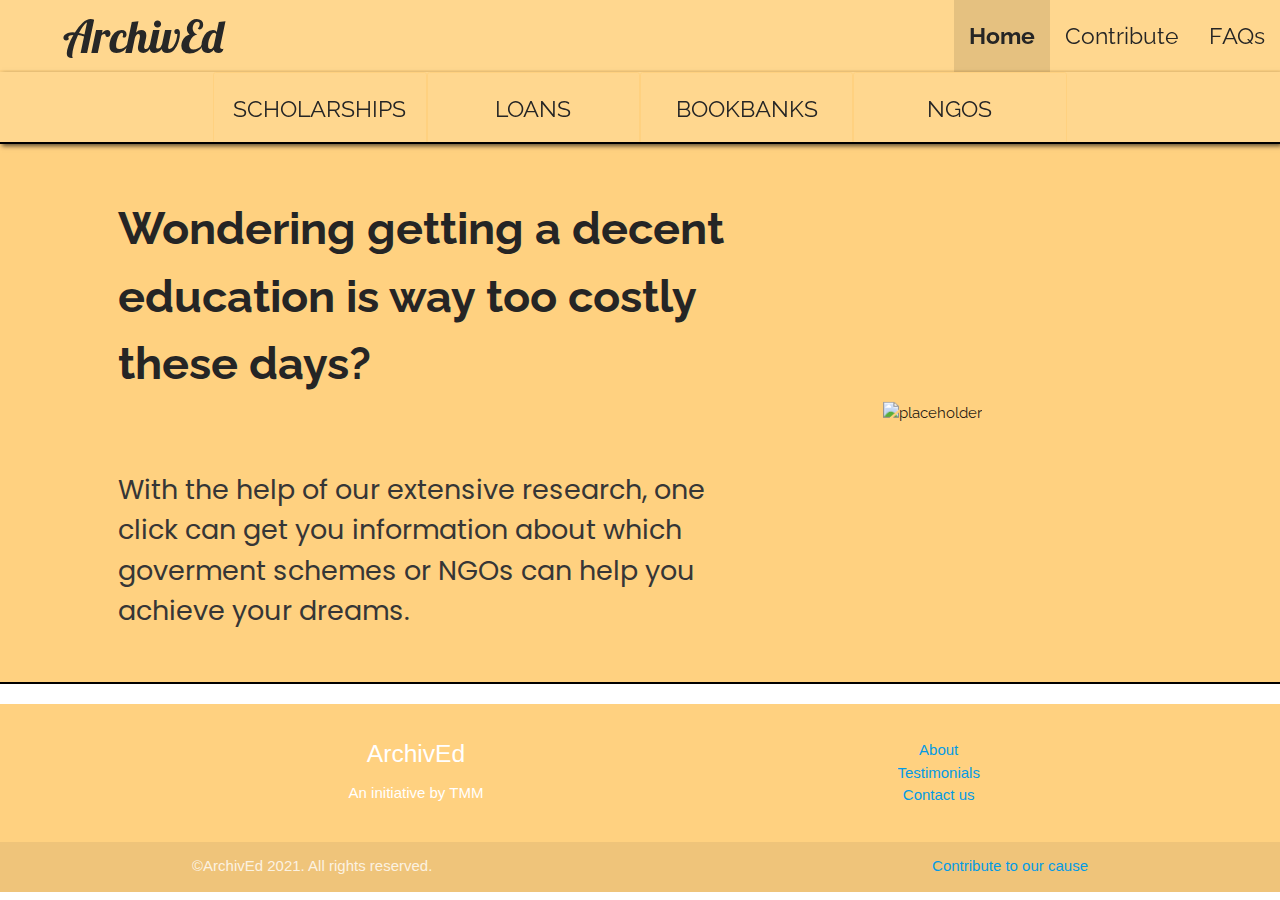
==== commit 78a688f9: "changed theme" ====
--- a/index.html
+++ b/index.html
@@ -27,7 +27,7 @@
     <div class="navbar-container">
         <nav>
             <div class="nav-wrapper">
-                <a href="#" class="left brand-logo">
+                <a href="index.html" class="left brand-logo">
                     ArchivEd
                 </a>
                 <ul id="nav-mobile" class="right menu-list">
@@ -297,7 +297,7 @@
     </div>
 -->
 
-    <footer class="page-footer" style="background-color: #ff895b;">
+    <footer class="page-footer" style="background-color: #ffd180;">
         <div class="container">
             <div class="row">
                 <div class="col l6 s12 leftcontent center">
--- a/CSS/index.css
+++ b/CSS/index.css
@@ -1,13 +1,14 @@
 .intro-container {
-    height: 70vh;
+    margin-top: 16vmin;
+    height: 60vh;
     width: 100%;
-    background-color: #ff895b;
+    background-color: #ffd180;
     border-bottom: 0.3vmin solid black;
+    font-family: Raleway;
 }
 
 .intro-text,
 .intro-img {
-    margin-top: 5vmin;
     position: relative;
     top: 50%;
     transform: translate(0, -50%);
@@ -22,7 +23,8 @@
 .intro-head {
     font-size: 5vmin;
     font-weight: bold;
-    color: #1f1f1f ;
+    color: #252525 ;
+    padding-bottom: 5vmin;
 }
 
 .intro-para {
@@ -33,22 +35,7 @@
     font-family: Poppins;
 }
 
-.intro-btn {
-    width: 25vmin;
-    height: 7vmin;
-    line-height: 7vmin;
-    background-color: white;
-    color: black;
-    font-weight: bold;
-    border-bottom-left-radius: 20vmin;
-    border-top-left-radius: 20vmin;
-    border-bottom-right-radius: 20vmin;
-    border-top-right-radius: 20vmin;
-    position: relative;
-    bottom: 3vmin;
-}
-
-.section-head {
+/*.section-head {
     text-align: center;
     position: relative;
     top: 10vmin;
@@ -191,7 +178,7 @@
 .test-btn:active {
     color: black;
     border: 0.1vmin solid black;
-}
+}*/
 
 @media only screen and (max-width: 414px) {
     .intro-container {
@@ -202,7 +189,7 @@
         position: relative;
         top: 33%;
     }
-    .card-container {
+    /*.card-container {
         width: 95%;
     }
     .service-card {
@@ -225,5 +212,5 @@
         padding: 0;
         width: 32vmin;
         height: 25vmin;
-    }
+    }*/
 }--- a/CSS/navbar.css
+++ b/CSS/navbar.css
@@ -1,12 +1,8 @@
-*{
-    font-family: 'Raleway';
-}
-
 .brand-logo {
     margin-left: 7vmin;
     font-size: 5vmin !important;
     font-family: Lobster;
-    color: #1f1f1f !important;
+    color: #272727 !important;
 }
 
 nav {
@@ -16,8 +12,9 @@
     position: fixed;
     top: 0;
     z-index: 100;
-    background-color: #ff895ba8 !important;
+    background-color: #ffd180e0 !important;
     box-shadow: none;
+    font-family: 'Raleway' !important;
 }
 
 .tabs{
@@ -26,8 +23,8 @@
     height: 8vmin;
     margin: 0 !important;
     padding: 0 !important;
-    background-color: #eeeeeea8 !important;
-    border-bottom: 0.3vmin solid rgb(0, 0, 0);
+    background-color: #ffd180e0 !important;
+    border-bottom: 0.3vmin solid #000000;
     box-shadow: 0.2vmin 0.2vmin 0.5vmin rgba(0, 0, 0, 0.637);
 }
 
@@ -36,8 +33,8 @@
 }
 
 .tabs li.active{
-    background-color: #ff895b28 !important;
-    border-bottom: 0.7vmin solid #ff895b !important;
+    background-color: #e2b972e0 !important;
+    border-bottom: 0.7vmin solid #f0c479 !important;
 }
 
 .tabs li.active a{
@@ -47,11 +44,10 @@
 
 .tab a{
     height: 8vmin !important;
-    background-color: #ececec8a;
-    border: 0.2vmin solid #c5c5c588;
+    background-color: transparent;
+    border: 0.1vmin solid #ffd180;
     border-radius: 0.3vmin;
-    box-shadow: 0.3vmin 0.3vmin 1vmin rgba(221, 221, 221, 0.548);
-    color: #1f1f1f !important;
+    color: #252525 !important;
     padding: 0 !important;
     margin: 0 !important;
     text-align: center !important;
@@ -60,18 +56,22 @@
 }
 
 .tabs li a:hover{
-    background-color: #ff895b28 !important;
+    background-color: #f0c479e0 !important;
 }
 
 .nav-wrapper {
-    border-bottom: 0.3vmin solid #000000;
+    border-bottom: 0.3vmin solid #ffd180c2;
 }
 
 .menu-list li a {
     font-size: 2.5vmin;
-    color: #1f1f1f;
+    color: #252525;
 }
 
 .active{
     font-weight: bold;
+}
+
+.tabs .row::after{
+    display: none;
 }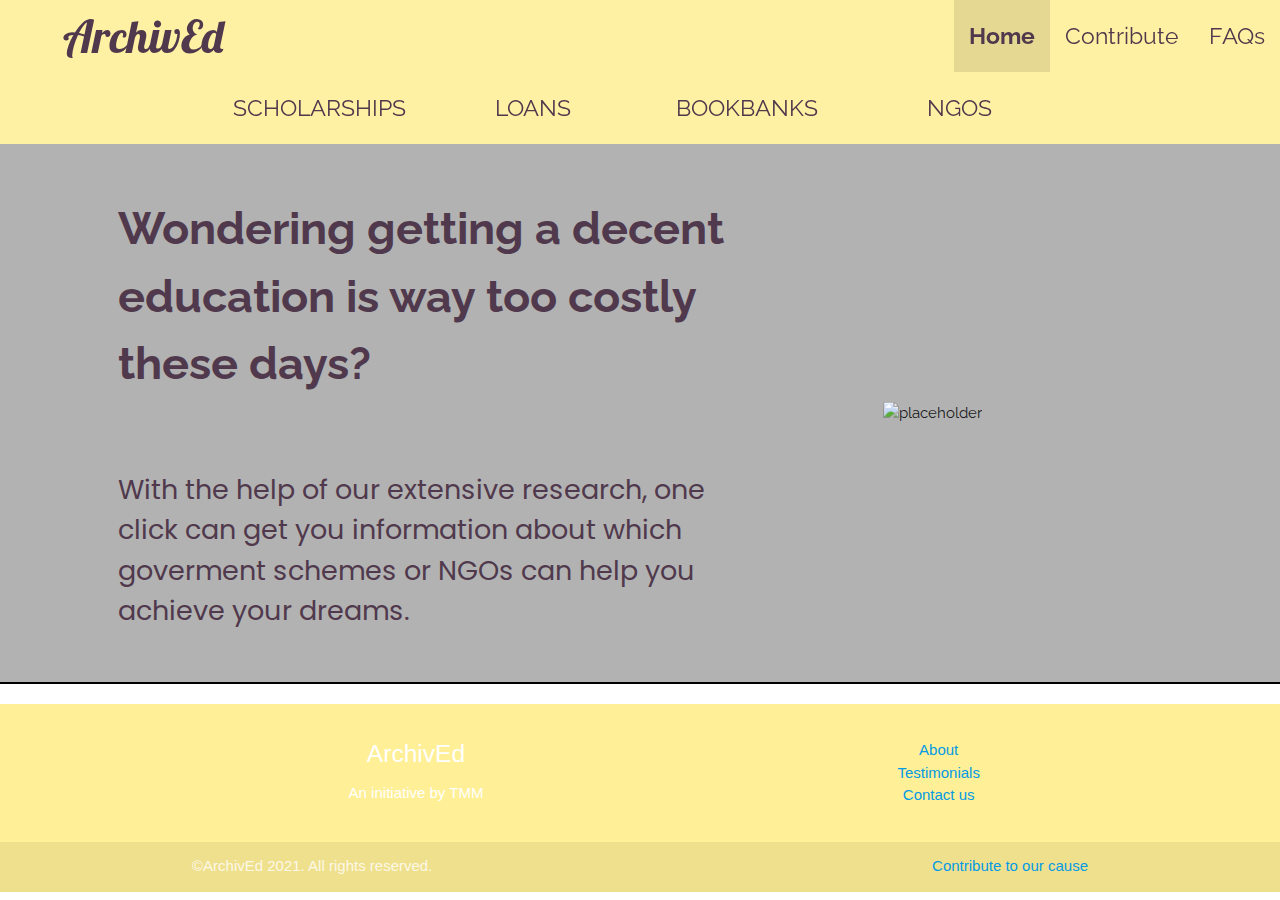
==== commit 2c92be7e: "basic ui changes" ====
--- a/index.html
+++ b/index.html
@@ -297,7 +297,7 @@
     </div>
 -->
 
-    <footer class="page-footer" style="background-color: #ffd180;">
+    <footer class="page-footer" style="background-color: #ffef96;">
         <div class="container">
             <div class="row">
                 <div class="col l6 s12 leftcontent center">
--- a/CSS/index.css
+++ b/CSS/index.css
@@ -2,7 +2,7 @@
     margin-top: 16vmin;
     height: 60vh;
     width: 100%;
-    background-color: #ffd180;
+    background-color: #b2b2b2;
     border-bottom: 0.3vmin solid black;
     font-family: Raleway;
 }
@@ -23,13 +23,13 @@
 .intro-head {
     font-size: 5vmin;
     font-weight: bold;
-    color: #252525 ;
+    color: #50394c ;
     padding-bottom: 5vmin;
 }
 
 .intro-para {
     font-size: 3vmin;
-    color: #363636;
+    color: #50394c;
     position: relative;
     bottom: 2vmin;
     font-family: Poppins;
--- a/CSS/navbar.css
+++ b/CSS/navbar.css
@@ -2,7 +2,7 @@
     margin-left: 7vmin;
     font-size: 5vmin !important;
     font-family: Lobster;
-    color: #272727 !important;
+    color: #50394c !important;
 }
 
 nav {
@@ -12,7 +12,7 @@
     position: fixed;
     top: 0;
     z-index: 100;
-    background-color: #ffd180e0 !important;
+    background-color: #ffef96e0 !important;
     box-shadow: none;
     font-family: 'Raleway' !important;
 }
@@ -23,9 +23,7 @@
     height: 8vmin;
     margin: 0 !important;
     padding: 0 !important;
-    background-color: #ffd180e0 !important;
-    border-bottom: 0.3vmin solid #000000;
-    box-shadow: 0.2vmin 0.2vmin 0.5vmin rgba(0, 0, 0, 0.637);
+    background-color: #ffef96e0 !important;
 }
 
 .tabs li{
@@ -33,21 +31,21 @@
 }
 
 .tabs li.active{
-    background-color: #e2b972e0 !important;
-    border-bottom: 0.7vmin solid #f0c479 !important;
+    background-color: transparent !important;
+    border-bottom: 0.7vmin solid #bdb16f !important;
 }
 
 .tabs li.active a{
     background: none;
     border: none;
+    color: #50394c !important;
 }
 
 .tab a{
     height: 8vmin !important;
     background-color: transparent;
-    border: 0.1vmin solid #ffd180;
     border-radius: 0.3vmin;
-    color: #252525 !important;
+    color: #50394c !important;
     padding: 0 !important;
     margin: 0 !important;
     text-align: center !important;
@@ -56,16 +54,16 @@
 }
 
 .tabs li a:hover{
-    background-color: #f0c479e0 !important;
+    background-color: #eedf8d !important;
 }
 
 .nav-wrapper {
-    border-bottom: 0.3vmin solid #ffd180c2;
+    border-bottom: none;
 }
 
 .menu-list li a {
     font-size: 2.5vmin;
-    color: #252525;
+    color: #50394c;
 }
 
 .active{
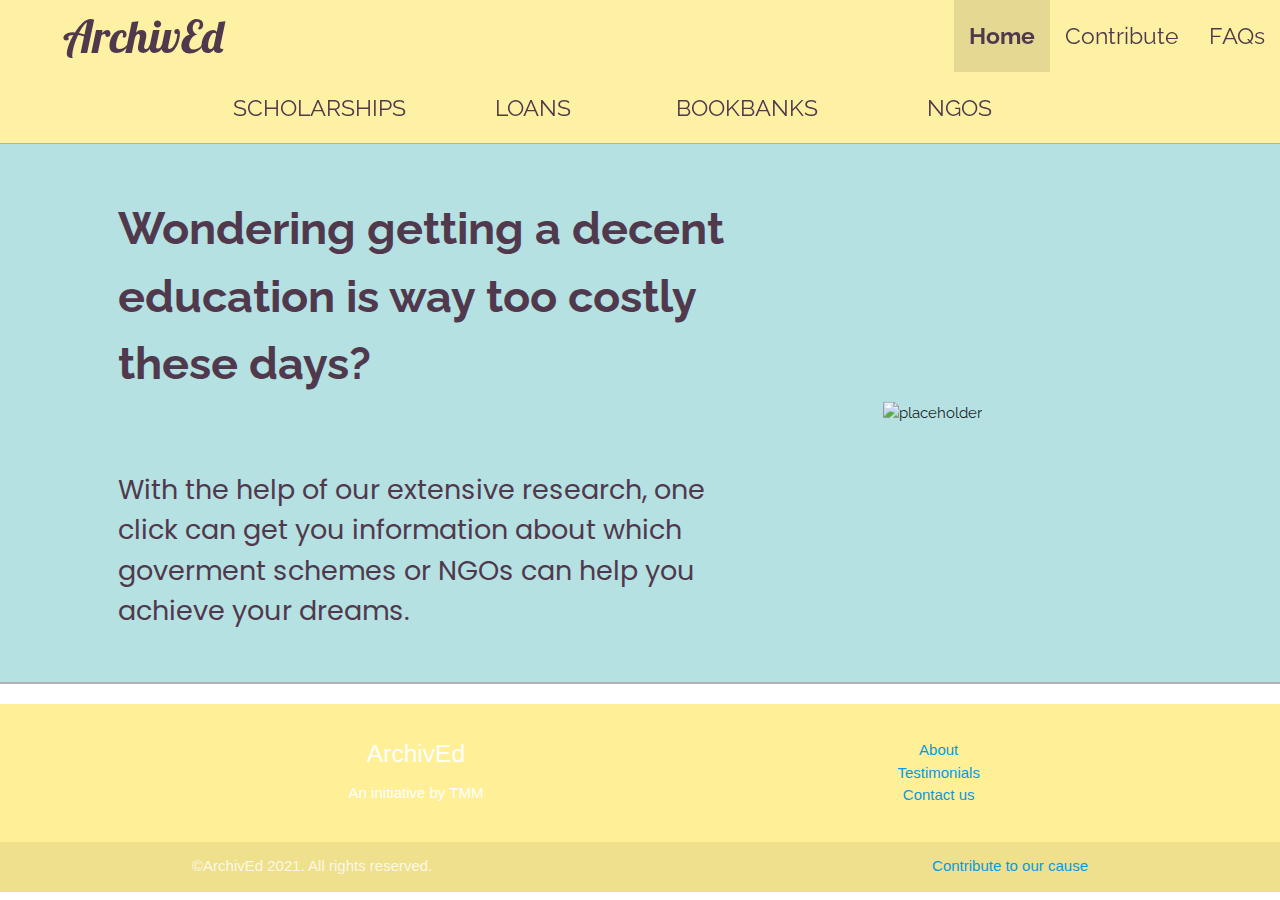
==== commit c42ebcd0: "changed crowdsourcing form" ====
--- a/index.html
+++ b/index.html
@@ -325,7 +325,7 @@
 
     <!-- Compiled and minified JavaScript -->
     <script src="https://cdnjs.cloudflare.com/ajax/libs/materialize/1.0.0/js/materialize.min.js"></script>
-    <script src="js/navbar.js"></script>
+
     <script src="js/slideshow.js"></script>
 
 </body>
--- a/CSS/index.css
+++ b/CSS/index.css
@@ -2,8 +2,8 @@
     margin-top: 16vmin;
     height: 60vh;
     width: 100%;
-    background-color: #b2b2b2;
-    border-bottom: 0.3vmin solid black;
+    background-color: #b5e1e2;
+    border-bottom: 0.3vmin solid #b1b1b1;
     font-family: Raleway;
 }
 
--- a/CSS/navbar.css
+++ b/CSS/navbar.css
@@ -24,6 +24,7 @@
     margin: 0 !important;
     padding: 0 !important;
     background-color: #ffef96e0 !important;
+    border-bottom: 0.1vmin solid #b1b1b1;
 }
 
 .tabs li{
